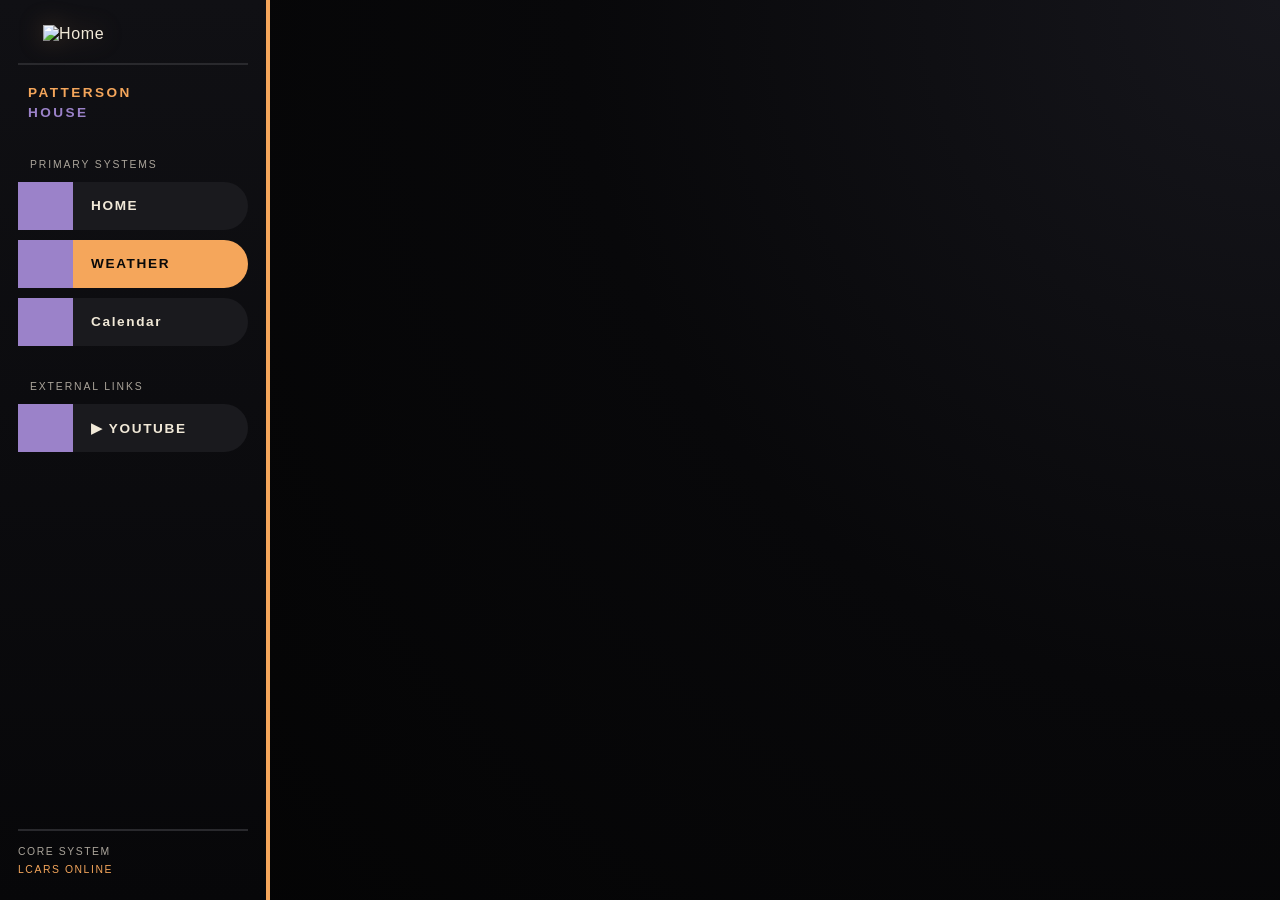
==== Weather.html @ 2dbd3371 "Add files via upload" ====
<!DOCTYPE html>
<html lang="en">
<head>
    <meta charset="UTF-8">
    <meta name="viewport" content="width=device-width, initial-scale=1.0">
    <title>WEATHER // PATTERSON HOUSE</title>
    <link rel="stylesheet" href="style.css">
</head>

<body>

<div class="layout">

    <!-- MOBILE TOGGLE -->
    <input type="checkbox" id="menu-toggle">

    <label for="menu-toggle" class="menu-icon">
        <span></span>
        <span></span>
        <span></span>
    </label>


    <!-- LCARS SIDEBAR -->
    <nav class="sidebar">

        <div class="brand">
            <img src="images/banner 1.png"
                 alt="Westmoreland Biology"
                 class="brand-logo">
        </div>

        <div class="lcars-label">
            WESTMORELAND
            <span>BIOLOGY</span>
        </div>

         <!-- LCARS SIDEBAR -->
    <nav class="sidebar">

        <div class="brand">
            <img src="images/banner1.jpg"
                 alt="Home"
                 class="brand-logo">
        </div>

        <div class="lcars-label">
            PATTERSON
            <span>HOUSE</span>
        </div>

        <div class="nav-section">
            <div class="section-title">PRIMARY SYSTEMS</div>

            <a href="index.html" class="nav-link">
                <div class="nav-bar"></div>
                <span>HOME</span>
            </a>

            <a href="Weather.html" class="nav-link active">
                <div class="nav-bar"></div>
                <span>WEATHER</span>
            </a>

            <a href="CALENDAR.html" class="nav-link">
                <div class="nav-bar"></div>
                <span>Calendar</span>
            </a>

        </div>


        <div class="nav-section">

            <div class="section-title">
                EXTERNAL LINKS
            </div>

            <a href="https://www.youtube.com/"
               target="_blank"
               class="nav-link external">

                <div class="nav-bar"></div>

                <span>▶ YOUTUBE</span>

            </a>

        </div>


        <div class="sidebar-footer">

            <div>CORE SYSTEM</div>

            <div>LCARS ONLINE</div>

        </div>

    </nav>


    <!-- MAIN CONTENT -->
    <main class="content">


        <!-- HEADER -->
        <header class="lcars-header">

            <div class="header-left">

                <span class="header-code">
                    LATROBE
                </span>

                <span class="header-title">
                    LOCAL WEATHER 
                </span>

            </div>

            <div class="header-right">
                WEATHER
            </div>

        </header>


        <!-- COURSE TITLE -->
        <section class="card">

            <div class="card-header">

                <div class="card-tab orange"></div>

                <span>
                    CORE INFORMATION
                </span>

            </div>


            <h1>
                About PATTERSON HOUSE WEATHER
            </h1>

        </section>


        <!-- IMAGE AREA -->
        <section class="split-container">

            <div class="image-panel">

                <div class="image-panel-label">
                    SYSTEM IMAGE 01
                </div>

                <img src="images/"
                     class="split-image"
                     alt="Core image">

            </div>


            <div class="image-panel">

                <div class="image-panel-label">
                    SYSTEM IMAGE 02
                </div>

                <img src="images/"
                     class="split-image"
                     alt="Core image">

            </div>

        </section>


        <!-- COURSE DESCRIPTION -->
        <section class="card">

            <div class="card-header">

                <div class="card-tab purple"></div>

                <span>
                    CORE OVERVIEW
                </span>

            </div>

            <p>
                Weather
            </p>

        </section>


        <!-- WEEKLY LINKS -->
        <section class="card">

            <div class="card-header">

                <div class="card-tab blue"></div>

                <span>
                    CORE RESOURCES
                </span>

            </div>

            <h2>
                Weekly Resources
            </h2>

            <p>
                Links to Google Docs?
            </p>

        </section>


        <!-- FOOTER -->
        <footer class="lcars-footer">

            <div class="footer-bar"></div>

            <span>
                WEATHER // PATTERSON HOUSE
            </span>

            <div class="footer-bar small"></div>

        </footer>


    </main>

</div>

</body>
</html>
---- style.css ----
/* =========================================================
   LCARS - WESTMORELAND BIOLOGY
   ========================================================= */


/* =========================================================
   RESET
   ========================================================= */

* {
    margin: 0;
    padding: 0;
    box-sizing: border-box;
}


/* =========================================================
   LCARS COLOR SYSTEM
   ========================================================= */

:root {

    --lcars-black: #050505;
    --lcars-dark: #0b0b0d;
    --lcars-panel: #111116;

    --lcars-orange: #f5a65b;
    --lcars-peach: #f7c68b;

    --lcars-purple: #9b82c9;
    --lcars-purple-dark: #66558c;

    --lcars-blue: #7ba7d8;
    --lcars-blue-dark: #4d6e94;

    --lcars-red: #c76b6b;

    --lcars-text: #f1e9d8;
    --lcars-muted: #aaa49a;

    --lcars-line: #29292d;
}


/* =========================================================
   BASE
   ========================================================= */

html,
body {
    width: 100%;
    min-height: 100%;
}

body {

    font-family:
        Arial,
        Helvetica,
        sans-serif;

    background:
        radial-gradient(
            circle at top right,
            #16161c 0%,
            #08080a 45%,
            #030303 100%
        );

    color: var(--lcars-text);

    letter-spacing: 0.04em;
}


/* =========================================================
   LAYOUT
   ========================================================= */

.layout {

    display: flex;

    min-height: 100vh;

}


/* =========================================================
   SIDEBAR
   ========================================================= */

.sidebar {

    width: 270px;

    background:
        linear-gradient(
            180deg,
            #101014 0%,
            #070709 100%
        );

    border-right: 4px solid var(--lcars-orange);

    padding: 25px 18px;

    position: fixed;

    top: 0;
    left: 0;

    height: 100vh;

    z-index: 1500;

    overflow-y: auto;

}


/* =========================================================
   BRAND
   ========================================================= */

.brand {

    display: flex;

    justify-content: center;
    align-items: center;

    margin-bottom: 18px;

    padding-bottom: 20px;

    border-bottom: 2px solid var(--lcars-line);

}


.brand-logo {

    width: 180px;

    max-width: 100%;

    filter:
        drop-shadow(
            0 0 12px
            rgba(245, 166, 91, 0.25)
        );

}


/* =========================================================
   LCARS BRAND LABEL
   ========================================================= */

.lcars-label {

    color: var(--lcars-orange);

    font-size: 0.85rem;

    font-weight: bold;

    letter-spacing: 0.18em;

    line-height: 1.5;

    margin-bottom: 35px;

    padding-left: 10px;

}

.lcars-label span {

    display: block;

    color: var(--lcars-purple);

}


/* =========================================================
   NAVIGATION
   ========================================================= */

.nav-section {

    margin-bottom: 35px;

}


.section-title {

    font-size: 0.65rem;

    letter-spacing: 0.18em;

    color: var(--lcars-muted);

    margin:

        0

        0

        12px

        12px;

}


/* NAV LINK */

.nav-link {

    display: flex;

    align-items: center;

    gap: 0;

    color: var(--lcars-text);

    text-decoration: none;

    height: 48px;

    margin-bottom: 10px;

    background: #1a1a1e;

    border-radius:

        0

        24px

        24px

        0;

    overflow: hidden;

    transition:

        transform 0.2s ease,

        background 0.2s ease;

}


.nav-link span {

    padding-left: 18px;

    font-size: 0.85rem;

    font-weight: bold;

    letter-spacing: 0.12em;

}


/* LCARS colored bar */

.nav-bar {

    width: 55px;

    height: 100%;

    background: var(--lcars-blue);

    flex-shrink: 0;

}


/* Alternate colors */

.nav-section:nth-of-type(3)
.nav-link .nav-bar {

    background: var(--lcars-purple);

}


/* HOVER */

.nav-link:hover {

    transform: translateX(5px);

    background: #25252a;

}


/* ACTIVE */

.nav-link.active {

    background: var(--lcars-orange);

    color: #090909;

}


.nav-link.active .nav-bar {

    background: var(--lcars-peach);

}


/* EXTERNAL */

.nav-link.external .nav-bar {

    background: var(--lcars-purple);

}


/* =========================================================
   SIDEBAR FOOTER
   ========================================================= */

.sidebar-footer {

    position: absolute;

    left: 18px;
    right: 18px;
    bottom: 25px;

    border-top: 2px solid var(--lcars-line);

    padding-top: 15px;

    font-size: 0.65rem;

    letter-spacing: 0.15em;

    color: var(--lcars-muted);

}


.sidebar-footer div:last-child {

    color: var(--lcars-orange);

    margin-top: 7px;

}


/* =========================================================
   CONTENT
   ========================================================= */

.content {

    margin-left: 270px;

    width: calc(100% - 270px);

    min-height: 100vh;

    padding: 35px 45px 60px;

    overflow-y: auto;

}


/* =========================================================
   LCARS HEADER
   ========================================================= */

.lcars-header {

    display: flex;

    justify-content: space-between;

    align-items: center;

    min-height: 65px;

    margin-bottom: 30px;

}


/* LEFT */

.header-left {

    display: flex;

    align-items: center;

    gap: 18px;

}


.header-code {

    display: flex;

    align-items: center;

    height: 42px;

    padding: 0 20px;

    background: var(--lcars-purple);

    color: #080808;

    font-weight: bold;

    font-size: 0.75rem;

    letter-spacing: 0.12em;

    border-radius:

        21px

        0

        0

        21px;

}


.header-title {

    font-size: 1.15rem;

    font-weight: bold;

    letter-spacing: 0.12em;

}


/* RIGHT */

.header-right {

    background: var(--lcars-orange);

    color: #080808;

    padding:

        13px

        25px;

    border-radius:

        0

        25px

        25px

        0;

    font-size: 0.75rem;

    font-weight: bold;

    letter-spacing: 0.15em;

}


/* =========================================================
   CARDS
   ========================================================= */

.card {

    background:

        linear-gradient(
            145deg,
            #151519,
            #0d0d10
        );

    border:

        1px solid

        var(--lcars-line);

    border-left:

        7px solid

        var(--lcars-orange);

    padding: 30px;

    margin-bottom: 30px;

    border-radius:

        0

        25px

        25px

        0;

    box-shadow:

        0 10px 30px
        rgba(0, 0, 0, 0.25);

}


/* =========================================================
   CARD HEADER
   ========================================================= */

.card-header {

    display: flex;

    align-items: center;

    gap: 12px;

    margin-bottom: 25px;

    color: var(--lcars-muted);

    font-size: 0.7rem;

    font-weight: bold;

    letter-spacing: 0.18em;

}


/* COLORED TAB */

.card-tab {

    width: 70px;

    height: 15px;

    border-radius:

        0

        10px

        10px

        0;

}


/* TAB COLORS */

.card-tab.orange {

    background: var(--lcars-orange);

}

.card-tab.purple {

    background: var(--lcars-purple);

}

.card-tab.blue {

    background: var(--lcars-blue);

}


/* =========================================================
   HEADINGS
   ========================================================= */

h1 {

    font-size: 2rem;

    font-weight: normal;

    color: var(--lcars-orange);

    letter-spacing: 0.08em;

    margin-bottom: 20px;

}


h2 {

    font-size: 1.4rem;

    font-weight: normal;

    color: var(--lcars-blue);

    margin-bottom: 20px;

    letter-spacing: 0.08em;

}


/* =========================================================
   PARAGRAPHS
   ========================================================= */

p {

    margin: 15px 0;

    font-size: 1.05rem;

    line-height: 1.7;

    color: #d5d0c7;

}


/* =========================================================
   HERO
   ========================================================= */

.hero {

    text-align: center;

    border-left-color: var(--lcars-orange);

}


.hero-logo {

    max-width: 500px;

    width: 100%;

    margin: 10px auto 20px;

    display: block;

}


.hero-divider {

    width: 75%;

    height: 4px;

    background:

        linear-gradient(
            to right,
            transparent,
            var(--lcars-purple),
            var(--lcars-orange),
            transparent
        );

    margin: 20px auto;

}


.hero-text {

    color: var(--lcars-peach);

    font-size: 0.9rem;

    font-weight: bold;

    letter-spacing: 0.15em;

}


/* =========================================================
   BUTTONS
   ========================================================= */

.buttons {

    display: flex;

    flex-wrap: wrap;

    gap: 15px;

    margin-top: 25px;

}


.btn {

    display: inline-flex;

    align-items: center;

    justify-content: center;

    min-width: 170px;

    padding:

        14px

        25px;

    color: #090909;

    text-decoration: none;

    font-weight: bold;

    font-size: 0.8rem;

    letter-spacing: 0.12em;

    border-radius:

        0

        22px

        22px

        0;

    transition:

        transform 0.2s ease,

        filter 0.2s ease;

}


.btn:hover {

    transform: translateX(6px);

    filter: brightness(1.15);

}


.youtube {

    background: var(--lcars-red);

    color: #fff;

}


.twitch {

    background: var(--lcars-purple);

}

.bones {
   background: var(--lcars-red);

    color: #fff;
}

/* =========================================================
   CALENDAR
   ========================================================= */
.calendar-container {
    width: 100%;
    overflow: hidden;
    border-radius: 0 18px 18px 0;
}

.calendar-container iframe {
    display: block;
    width: 100%;
    min-height: 700px;
    border: 0;
}

/* =========================================================
   SPLIT IMAGE AREA
   ========================================================= */

.split-container {

    display: grid;

    grid-template-columns:

        repeat(2, 1fr);

    gap: 25px;

    width: 100%;

    margin-bottom: 30px;

}


.image-panel {

    min-height: 200px;

    background: #101014;

    border-left: 7px solid var(--lcars-purple);

    border-radius:

        0

        25px

        25px

        0;

    overflow: hidden;

    position: relative;

}


.image-panel:nth-child(2) {

    border-left-color: var(--lcars-blue);

}


.image-panel-label {

    position: absolute;

    top: 15px;

    left: 20px;

    z-index: 2;

    font-size: 0.65rem;

    letter-spacing: 0.15em;

    color: var(--lcars-muted);

}


.split-image {

    display: block;

    width: 100%;

    height: 100%;

    min-height: 200px;

    object-fit: cover;

}


/* =========================================================
   FOOTER
   ========================================================= */

.lcars-footer {

    display: flex;

    align-items: center;

    gap: 15px;

    margin-top: 40px;

    color: var(--lcars-muted);

    font-size: 0.6rem;

    letter-spacing: 0.14em;

}


.footer-bar {

    height: 12px;

    width: 100px;

    background: var(--lcars-orange);

    border-radius:

        0

        8px

        8px

        0;

}


.footer-bar.small {

    width: 40px;

    background: var(--lcars-purple);

}


/* =========================================================
   MOBILE MENU
   ========================================================= */

#menu-toggle {

    display: none;

}


.menu-icon {

    display: none;

}


/* =========================================================
   MOBILE
   ========================================================= */

@media (max-width: 900px) {

    /* HAMBURGER */

    .menu-icon {

        display: flex;

        flex-direction: column;

        justify-content: space-between;

        width: 34px;

        height: 26px;

        position: fixed;

        top: 20px;

        left: 20px;

        z-index: 2000;

        cursor: pointer;

        padding: 3px;

        background: var(--lcars-orange);

        border-radius:
            0
            8px
            8px
            0;

    }


    .menu-icon span {

        height: 3px;

        width: 100%;

        background: #080808;

        border-radius: 2px;

    }


    /* SIDEBAR */

    .sidebar {

        width: 270px;

        height: 100dvh;

        max-height: 100dvh;

        box-sizing: border-box;

        overflow-y: auto;

        overflow-x: hidden;

        -webkit-overflow-scrolling: touch;

        transform: translateX(-100%);

        transition:
            transform 0.3s ease;

        z-index: 1500;

    }


    #menu-toggle:checked
    + .menu-icon
    + .sidebar {

        transform: translateX(0);

    }


    /* SIDEBAR NAVIGATION */

    .nav {

        padding-bottom: 40px;

    }


    /* CONTENT */

    .content {

        margin-left: 0;

        width: 100%;

        padding:
            80px
            20px
            40px;

    }


    /* HEADER */

    .lcars-header {

        flex-direction: column;

        align-items: stretch;

        gap: 15px;

    }


    .header-left {

        flex-direction: column;

        align-items: stretch;

        gap: 8px;

    }


    .header-code {

        border-radius:
            0
            18px
            18px
            0;

    }


    .header-right {

        align-self: flex-end;

        border-radius:
            0
            18px
            18px
            0;

    }


    /* CARDS */

    .card {

        padding: 22px;

    }


    h1 {

        font-size: 1.5rem;

    }


    /* IMAGES */

    .split-container {

        grid-template-columns: 1fr;

    }


    /* FOOTER */

    .lcars-footer {

        flex-wrap: wrap;

    }

}


/* =========================================================
   SMALL PHONES
   ========================================================= */

@media (max-width: 500px) {

    .content {

        padding-left: 12px;

        padding-right: 12px;

    }


    .card {

        padding: 18px;

        border-left-width: 5px;

    }


    .hero-logo {

        max-width: 100%;

    }


    .hero-text {

        font-size: 0.75rem;

    }


    .header-title {

        font-size: 0.9rem;

    }


    .btn {

        width: 100%;

    }

}

/* =========================================================
   MOBILE SIDEBAR FOOTER
   ========================================================= */

@media (max-width: 900px) {

    .sidebar-footer {

        position: static;

        margin:
            20px
            18px
            0;

        padding-top: 15px;

        padding-bottom: 30px;

    }

}
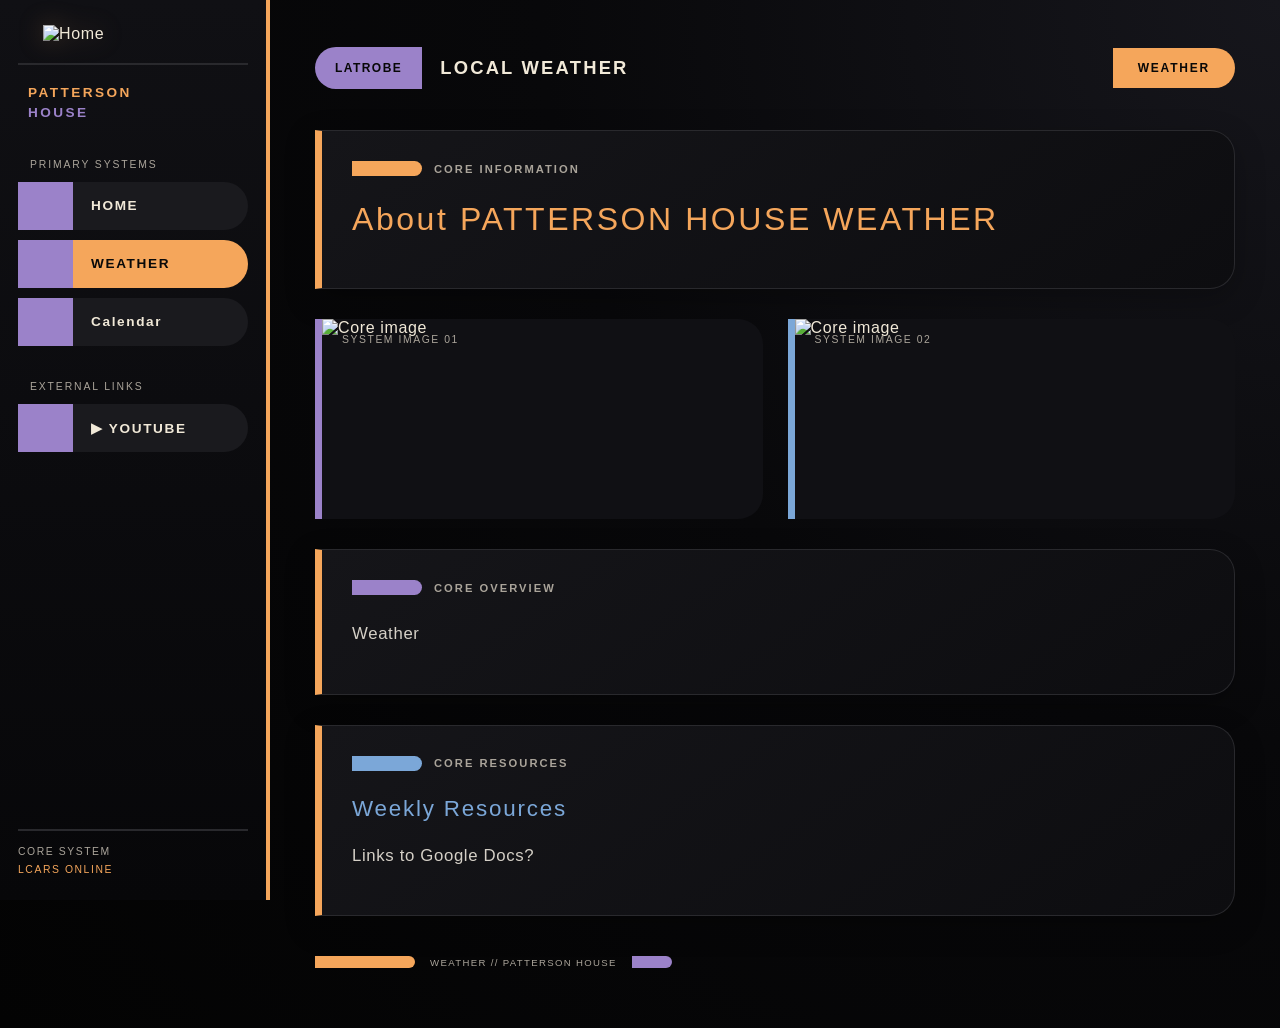
==== commit c7a28d60: "Fix HTML structure and clean up formatting" ====
--- a/Weather.html
+++ b/Weather.html
@@ -21,21 +21,7 @@
     </label>
 
 
-    <!-- LCARS SIDEBAR -->
-    <nav class="sidebar">
-
-        <div class="brand">
-            <img src="images/banner 1.png"
-                 alt="Westmoreland Biology"
-                 class="brand-logo">
-        </div>
-
-        <div class="lcars-label">
-            WESTMORELAND
-            <span>BIOLOGY</span>
-        </div>
-
-         <!-- LCARS SIDEBAR -->
+   <!-- LCARS SIDEBAR -->
     <nav class="sidebar">
 
         <div class="brand">
@@ -69,7 +55,6 @@
 
         </div>
 
-
         <div class="nav-section">
 
             <div class="section-title">
